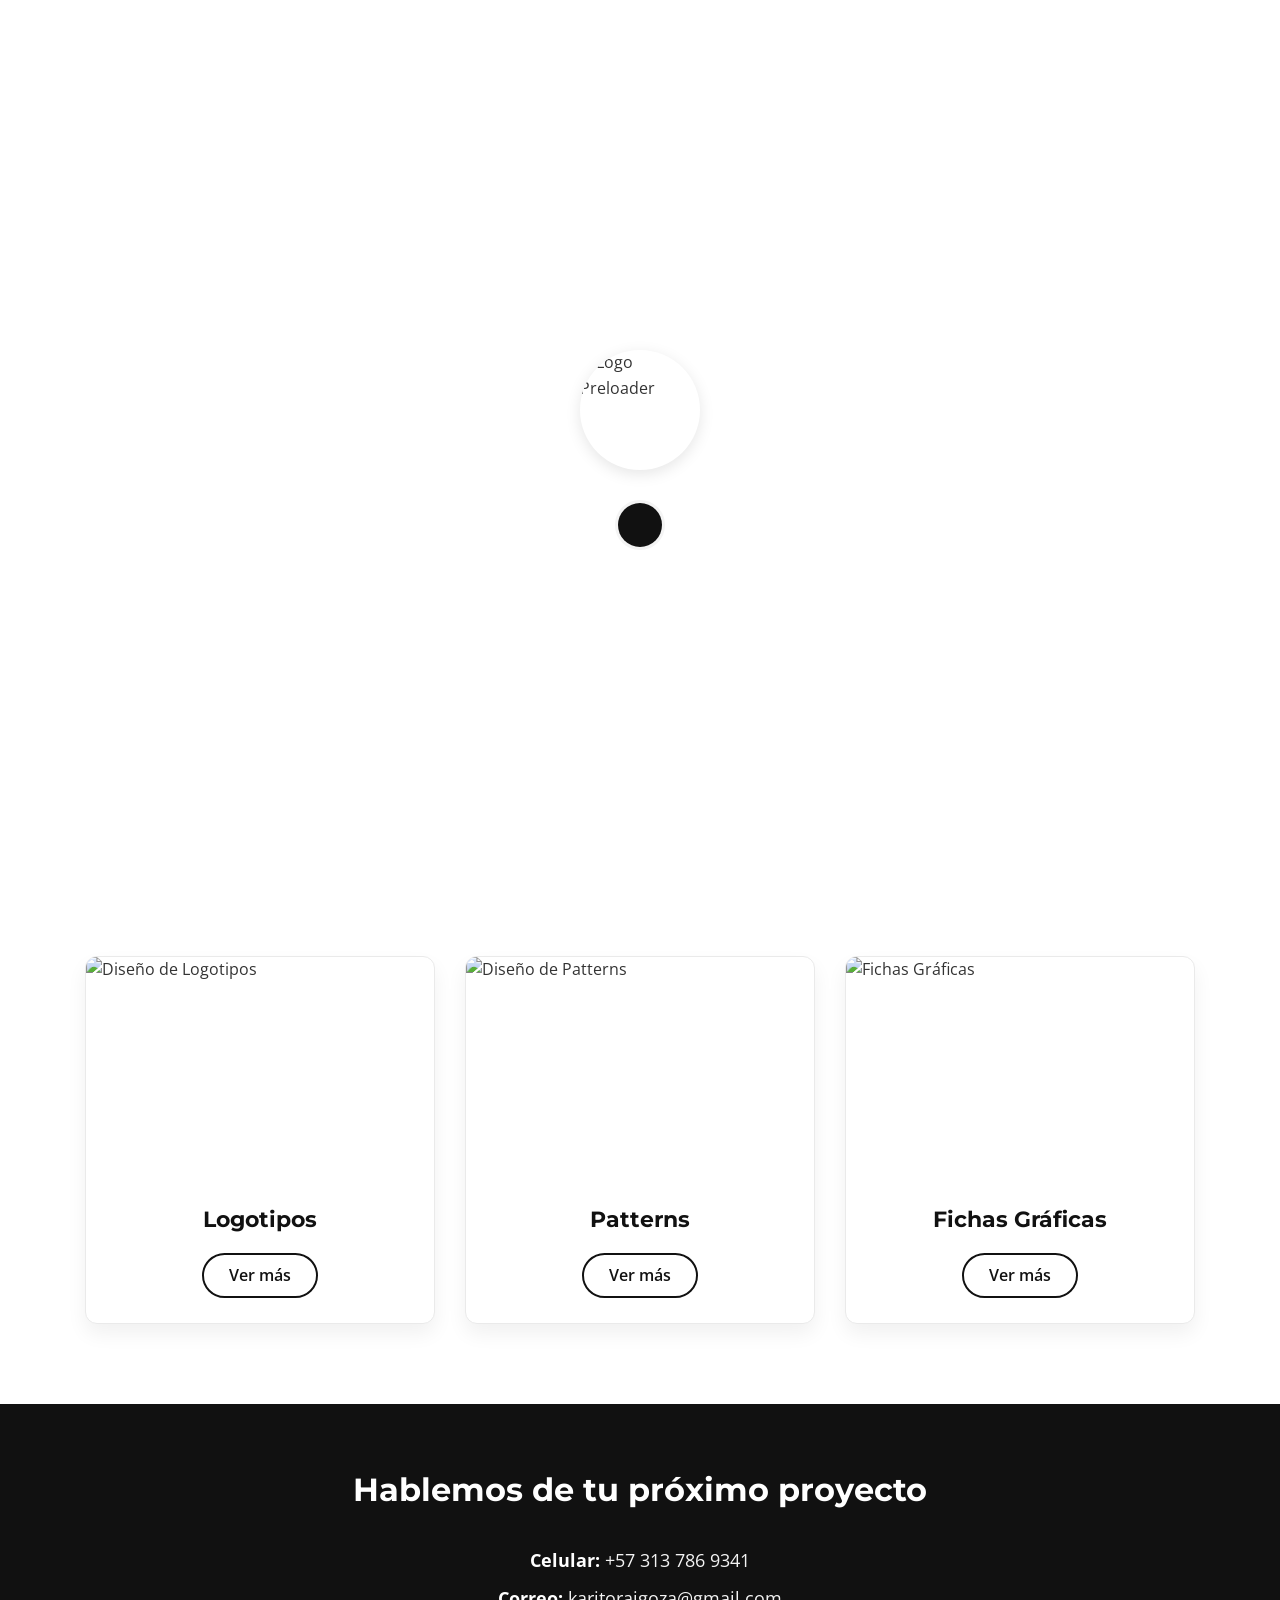
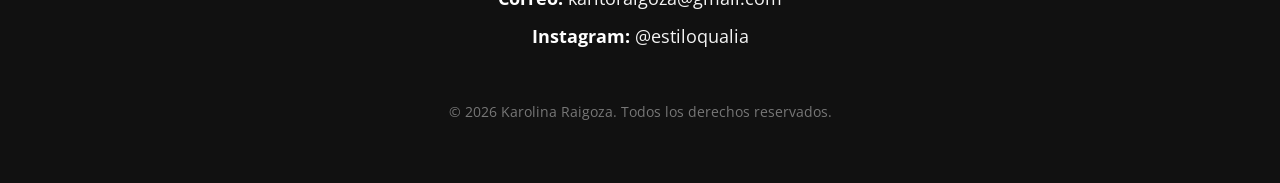
==== index.html @ fbf019b7 "Portafolio" ====
<!DOCTYPE html>
<html lang="es">

<head>
    <meta charset="UTF-8">
    <meta name="viewport" content="width=device-width, initial-scale=1.0">
    <title>Karolina Raigoza | Portafolio Profesional</title>

    <!-- Fuentes modernas de Google Fonts -->
    <link rel="preconnect" href="https://fonts.googleapis.com">
    <link rel="preconnect" href="https://fonts.gstatic.com" crossorigin>
    <link
        href="https://fonts.googleapis.com/css2?family=Montserrat:wght@300;500;700&family=Open+Sans:wght@400;600&display=swap"
        rel="stylesheet">

    <!-- Enlace a la hoja de estilos -->
    <link rel="stylesheet" href="css/estilo.css">
</head>

<body>

    <!-- PRELOADER -->
    <div id="preloader">
        <img src="https://images.unsplash.com/photo-1618005182384-a83a8bd57fbe?q=80&w=400&auto=format&fit=crop"
            alt="Logo Preloader" class="preloader-img">
        <div class="spinner-circle">
            <div class="spinner-fill"></div>
        </div>
    </div>

    <!-- HEADER -->
    <header>
        <div class="header-container">
            <a href="index.html" class="logo">
                <img src="https://images.unsplash.com/photo-1599305445671-ac291c95aaa9?q=80&w=150&auto=format&fit=crop"
                    alt="Logo Karolina">
            </a>

            <!-- NUEVO: Botón de menú hamburguesa -->
            <div class="menu-toggle" id="mobile-menu">
                <span class="bar"></span>
                <span class="bar"></span>
                <span class="bar"></span>
            </div>

            <nav>
                <ul class="menu">
                    <li><a href="index.html">Quién soy</a></li>
                    <li><a href="logotipos.html">Logotipos</a></li>
                    <li><a href="patterns.html">Patterns</a></li>
                    <li><a href="fichas-graficas.html">Fichas gráficas</a></li>
                    <li><a href="#contacto" class="nav-contacto">Contacto</a></li>
                </ul>
            </nav>
        </div>
    </header>

    <!-- MAIN CONTENT -->
    <main>
        <!-- HERO SECTION -->
        <section id="quien-soy" class="hero">
            <div class="hero-content">
                <h1>Transformando ideas en <span>Diseño visual</span></h1>
                <p>Hola, soy Karolina... con una trayectoria de 14 años en el campo de diseño gráfico, me especializo
                    en técnicas avanzadas como apliques para pedrería, corte láser, sublimación, y la creación de
                    diseños para estampación en DTF y vinilo textil, creación de logotipos y piezas gráficas. Mi enfoque apasionado y creativo se
                    centra en la innovación textil, combinando arte y técnica para desarrollar soluciones visuales
                    impactantes y funcionales que elevan tu marca al siguiente nivel.
                    <br>
                    <br>
                    <strong>¡Bienvenidos a mi espacio creativo!</strong> </p>
                <a href="#contacto" class="btn-cta">Contáctame</a>
            </div>
        </section>

        <!-- PORTAFOLIO SECTION (TARJETAS) -->
        <section id="portafolio" class="seccion-tarjetas">
            <h2>Mi Trabajo</h2>
            <div class="cards-container">

                <!-- Tarjeta 1 -->
                <div class="card" id="logotipos">
                    <div class="card-img-box">
                        <img src="https://images.unsplash.com/photo-1626785774573-4b799315345d?q=80&w=600&auto=format&fit=crop"
                            alt="Diseño de Logotipos">
                    </div>
                    <div class="card-body">
                        <h3>Logotipos</h3>
                        <a href="logotipos.html" class="btn-ver-mas">Ver más</a>
                    </div>
                </div>

                <!-- Tarjeta 2 -->
                <div class="card" id="patterns">
                    <div class="card-img-box">
                        <img src="https://images.unsplash.com/photo-1550684848-fac1c5b4e853?q=80&w=600&auto=format&fit=crop"
                            alt="Diseño de Patterns">
                    </div>
                    <div class="card-body">
                        <h3>Patterns</h3>
                        <a href="patterns.html" class="btn-ver-mas">Ver más</a>
                    </div>
                </div>

                <!-- Tarjeta 3 -->
                <div class="card" id="fichas-graficas">
                    <div class="card-img-box">
                        <img src="https://images.unsplash.com/photo-1581291518633-83b4ebd1d83e?q=80&w=600&auto=format&fit=crop"
                            alt="Fichas Gráficas">
                    </div>
                    <div class="card-body">
                        <h3>Fichas Gráficas</h3>
                        <a href="fichas-graficas.html" class="btn-ver-mas">Ver más</a>
                    </div>
                </div>

            </div>
        </section>
    </main>

    <!-- FOOTER (CONTACTO) -->
    <footer id="contacto">
        <div class="footer-content">
            <h2>Hablemos de tu próximo proyecto</h2>
            <div class="info-contacto">
                <p><strong>Celular:</strong> <a href="https://wa.me/573137869341" target="_blank">+57 313 786 9341</a>
                </p>
                <p><strong>Correo:</strong> <a href="mailto:karitoraigoza@gmail.com">karitoraigoza@gmail.com</a></p>
                <p><strong>Instagram:</strong> <a href="https://instagram.com/estiloqualia"
                        target="_blank">@estiloqualia</a></p>
            </div>
            <div class="copyright">
                <p>&copy; 2026 Karolina Raigoza. Todos los derechos reservados.</p>
            </div>
        </div>
    </footer>

    <!-- Enlace al Script -->
    <script src="js/javascript.js"></script>
</body>

</html>
---- css/estilo.css ----
/* --- VARIABLES Y RESET (Mismo que antes) --- */
:root {
    --color-negro: #111111;
    --color-gris-oscuro: #333333;
    --color-gris-medio: #777777;
    --color-gris-claro: #f4f4f4;
    --color-blanco: #ffffff;
    --fuente-titulos: 'Montserrat', sans-serif;
    --fuente-textos: 'Open Sans', sans-serif;
}

* {
    margin: 0;
    padding: 0;
    box-sizing: border-box;
}

html {
    scroll-behavior: smooth;
}

body {
    font-family: var(--fuente-textos);
    background-color: var(--color-blanco);
    color: var(--color-gris-oscuro);
    line-height: 1.6;
}

a {
    text-decoration: none;
    color: inherit;
    transition: color 0.3s ease;
}

/* --- PRELOADER (Mismo que antes) --- */
#preloader {
    position: fixed;
    top: 0;
    left: 0;
    width: 100%;
    height: 100vh;
    background-color: var(--color-blanco);
    z-index: 9999;
    display: flex;
    flex-direction: column;
    justify-content: center;
    align-items: center;
    gap: 30px;
    transition: opacity 0.5s ease, visibility 0.5s ease;
}

.preloader-img {
    width: 120px;
    height: 120px;
    border-radius: 50%;
    object-fit: cover;
    box-shadow: 0 4px 15px rgba(0, 0, 0, 0.1);
}

.spinner-circle {
    width: 50px;
    height: 50px;
    border: 3px solid var(--color-gris-claro);
    border-radius: 50%;
    position: relative;
    overflow: hidden;
}

.spinner-fill {
    position: absolute;
    bottom: 0;
    left: 0;
    width: 100%;
    height: 0%;
    background-color: var(--color-negro);
    animation: rellenar 2s linear forwards;
}

@keyframes rellenar {
    0% {
        height: 0%;
    }

    100% {
        height: 100%;
    }
}

/* --- HEADER (Mismo que antes) --- */
header {
    background-color: var(--color-blanco);
    box-shadow: 0 2px 10px rgba(0, 0, 0, 0.05);
    position: sticky;
    top: 0;
    z-index: 100;
}

.header-container {
    max-width: 1200px;
    margin: 0 auto;
    padding: 15px 20px;
    display: flex;
    justify-content: space-between;
    align-items: center;
}

.logo img {
    height: 40px;
    border-radius: 5px;
}

.menu {
    list-style: none;
    display: flex;
    gap: 25px;
    align-items: center;
}

.menu a {
    font-family: var(--fuente-titulos);
    font-weight: 500;
    font-size: 0.95rem;
}

.menu a:hover {
    color: var(--color-negro);
}

.nav-contacto {
    background-color: var(--color-negro);
    color: var(--color-blanco) !important;
    padding: 8px 16px;
    border-radius: 20px;
    transition: background-color 0.3s ease;
}

.nav-contacto:hover {
    background-color: var(--color-gris-oscuro);
}

/* --- HERO (Página Principal) --- */
.hero {
    background-color: var(--color-gris-claro);
    padding: 120px 20px;
    text-align: center;
    display: flex;
    justify-content: center;
    align-items: center;
}

.hero-interior {
    padding: 80px 20px;
}

/* Ajuste de altura para páginas interiores */
.hero-content {
    max-width: 700px;
    display: flex;
    flex-direction: column;
    align-items: center;
    gap: 20px;
}

.hero h1 {
    font-family: var(--fuente-titulos);
    font-size: 3rem;
    color: var(--color-negro);
    line-height: 1.2;
}

.hero h1 span {
    color: var(--color-gris-medio);
    display: block;
}

.hero p {
    font-size: 1.1rem;
    color: var(--color-gris-oscuro);
    margin-bottom: 10px;
}

.btn-cta {
    display: inline-block;
    background-color: var(--color-negro);
    color: var(--color-blanco);
    padding: 15px 35px;
    font-family: var(--fuente-titulos);
    font-weight: 700;
    border-radius: 30px;
    text-transform: uppercase;
    letter-spacing: 1px;
    transition: transform 0.3s ease, background-color 0.3s ease;
}

.btn-cta:hover {
    background-color: var(--color-gris-oscuro);
    transform: translateY(-3px);
}

/* --- PORTAFOLIO TARJETAS (Página Principal) --- */
.seccion-tarjetas {
    max-width: 1200px;
    margin: 80px auto;
    padding: 0 20px;
}

.seccion-tarjetas h2 {
    font-family: var(--fuente-titulos);
    font-size: 2.2rem;
    color: var(--color-negro);
    text-align: center;
    margin-bottom: 50px;
}

.cards-container {
    display: flex;
    gap: 30px;
    justify-content: center;
    flex-wrap: wrap;
}

.card {
    background-color: var(--color-blanco);
    flex: 1 1 300px;
    max-width: 350px;
    border-radius: 12px;
    overflow: hidden;
    box-shadow: 0 10px 20px rgba(0, 0, 0, 0.06);
    transition: transform 0.4s ease, box-shadow 0.4s ease;
    display: flex;
    flex-direction: column;
    border: 1px solid #eaeaea;
}

.card:hover {
    transform: translateY(-10px);
    box-shadow: 0 15px 30px rgba(0, 0, 0, 0.12);
}

.card-img-box {
    width: 100%;
    height: 220px;
    overflow: hidden;
}

.card-img-box img {
    width: 100%;
    height: 100%;
    object-fit: cover;
    transition: transform 0.5s ease;
}

.card:hover .card-img-box img {
    transform: scale(1.05);
}

.card-body {
    padding: 25px;
    display: flex;
    flex-direction: column;
    align-items: center;
    gap: 15px;
    flex-grow: 1;
}

.card-body h3 {
    font-family: var(--fuente-titulos);
    font-size: 1.4rem;
    color: var(--color-negro);
}

.btn-ver-mas {
    border: 2px solid var(--color-negro);
    color: var(--color-negro);
    padding: 8px 25px;
    border-radius: 25px;
    font-weight: 600;
    transition: background-color 0.3s ease, color 0.3s ease;
    margin-top: auto;
}

.btn-ver-mas:hover {
    background-color: var(--color-negro);
    color: var(--color-blanco);
}

/* --- GALERÍA (Páginas Interiores) --- */
.galeria-seccion {
    max-width: 1200px;
    margin: 60px auto;
    padding: 0 20px;
}

.galeria-container {
    display: grid;
    grid-template-columns: repeat(auto-fill, minmax(250px, 1fr));
    gap: 20px;
}

.galeria-item {
    border-radius: 10px;
    overflow: hidden;
    cursor: pointer;
    height: 250px;
    background-color: var(--color-gris-claro);
    position: relative;
}

.galeria-item img {
    width: 100%;
    height: 100%;
    object-fit: cover;
    transition: transform 0.4s ease, filter 0.4s ease;
}

.galeria-item:hover img {
    transform: scale(1.08);
    filter: brightness(0.8);
}

/* --- LIGHTBOX (POP-UP GALERÍA) --- */
.lightbox {
    display: none;
    position: fixed;
    z-index: 9999;
    padding-top: 50px;
    left: 0;
    top: 0;
    width: 100%;
    height: 100%;
    overflow: auto;
    background-color: rgba(17, 17, 17, 0.95);
    justify-content: center;
    align-items: center;
    flex-direction: column;
}

.lightbox-content {
    max-width: 90%;
    max-height: 80vh;
    border-radius: 8px;
    box-shadow: 0 10px 30px rgba(0, 0, 0, 0.5);
    object-fit: contain;
    animation: aparecer 0.3s ease;
}

@keyframes aparecer {
    from {
        transform: scale(0.8);
        opacity: 0;
    }

    to {
        transform: scale(1);
        opacity: 1;
    }
}

/* Botones Lightbox */
.lightbox-close {
    position: absolute;
    top: 20px;
    right: 35px;
    color: var(--color-blanco);
    font-size: 40px;
    font-weight: bold;
    cursor: pointer;
    transition: color 0.3s ease;
}

.lightbox-close:hover {
    color: var(--color-gris-medio);
}

.lightbox-prev,
.lightbox-next {
    cursor: pointer;
    position: absolute;
    top: 50%;
    width: auto;
    padding: 16px;
    margin-top: -50px;
    color: var(--color-blanco);
    font-weight: bold;
    font-size: 30px;
    background-color: rgba(0, 0, 0, 0.5);
    border: none;
    border-radius: 50%;
    user-select: none;
    transition: background-color 0.3s ease;
}

.lightbox-prev {
    left: 5%;
}

.lightbox-next {
    right: 5%;
}

.lightbox-prev:hover,
.lightbox-next:hover {
    background-color: rgba(0, 0, 0, 0.9);
}

/* --- FOOTER (Mismo que antes) --- */
footer {
    background-color: var(--color-negro);
    color: var(--color-blanco);
    padding: 60px 20px;
    text-align: center;
    display: flex;
    justify-content: center;
}

.footer-content {
    max-width: 800px;
    display: flex;
    flex-direction: column;
    gap: 30px;
}

.footer-content h2 {
    font-family: var(--fuente-titulos);
    font-size: 2rem;
    color: var(--color-blanco);
}

.info-contacto {
    display: flex;
    flex-direction: column;
    gap: 10px;
    font-size: 1.1rem;
}

.info-contacto a {
    color: var(--color-gris-claro);
}

.info-contacto a:hover {
    color: var(--color-gris-medio);
}

.copyright {
    margin-top: 20px;
    font-size: 0.9rem;
    color: var(--color-gris-medio);
}

/* --- MENU HAMBURGUESA (Por defecto oculto en PC) --- */
.menu-toggle {
    display: none;
    flex-direction: column;
    cursor: pointer;
    gap: 6px;
    z-index: 1000;
}

.menu-toggle .bar {
    width: 30px;
    height: 3px;
    background-color: var(--color-negro);
    border-radius: 3px;
    transition: all 0.3s ease;
}

/* --- RESPONSIVE --- */
@media (max-width: 768px) {
    /* Mostrar el botón hamburguesa y asegurar que esté a la derecha */
    .menu-toggle {
        display: flex;
        margin-left: auto; 
    }

    /* Convertir el menú en un panel desplegable que entra por la DERECHA */
    .menu {
        position: fixed;
        top: 0;
        right: -100%; /* Oculto fuera de la pantalla a la derecha */
        left: auto;   /* Anulamos cualquier posicionamiento izquierdo */
        width: 80%;
        max-width: 300px;
        height: 100vh;
        background-color: var(--color-blanco);
        flex-direction: column;
        justify-content: center;
        align-items: center;
        gap: 40px;
        box-shadow: -10px 0 20px rgba(0,0,0,0.1); /* Sombra hacia la izquierda */
        transition: right 0.4s ease; /* Animación ahora en 'right' */
        z-index: 999;
    }

    /* Clase activa que desliza el menú hacia adentro */
    .menu.active {
        right: 0;
    }

    .hero h1 { font-size: 2.2rem; }
    .galeria-container { grid-template-columns: repeat(auto-fill, minmax(150px, 1fr)); }
    .galeria-item { height: 150px; }
    .lightbox-prev, .lightbox-next { font-size: 20px; padding: 12px; }

    /* Animación del ícono hamburguesa convirtiéndose en "X" */
    .menu-toggle.is-active .bar:nth-child(2) { opacity: 0; }
    .menu-toggle.is-active .bar:nth-child(1) { transform: translateY(9px) rotate(45deg); }
    .menu-toggle.is-active .bar:nth-child(3) { transform: translateY(-9px) rotate(-45deg); }
}
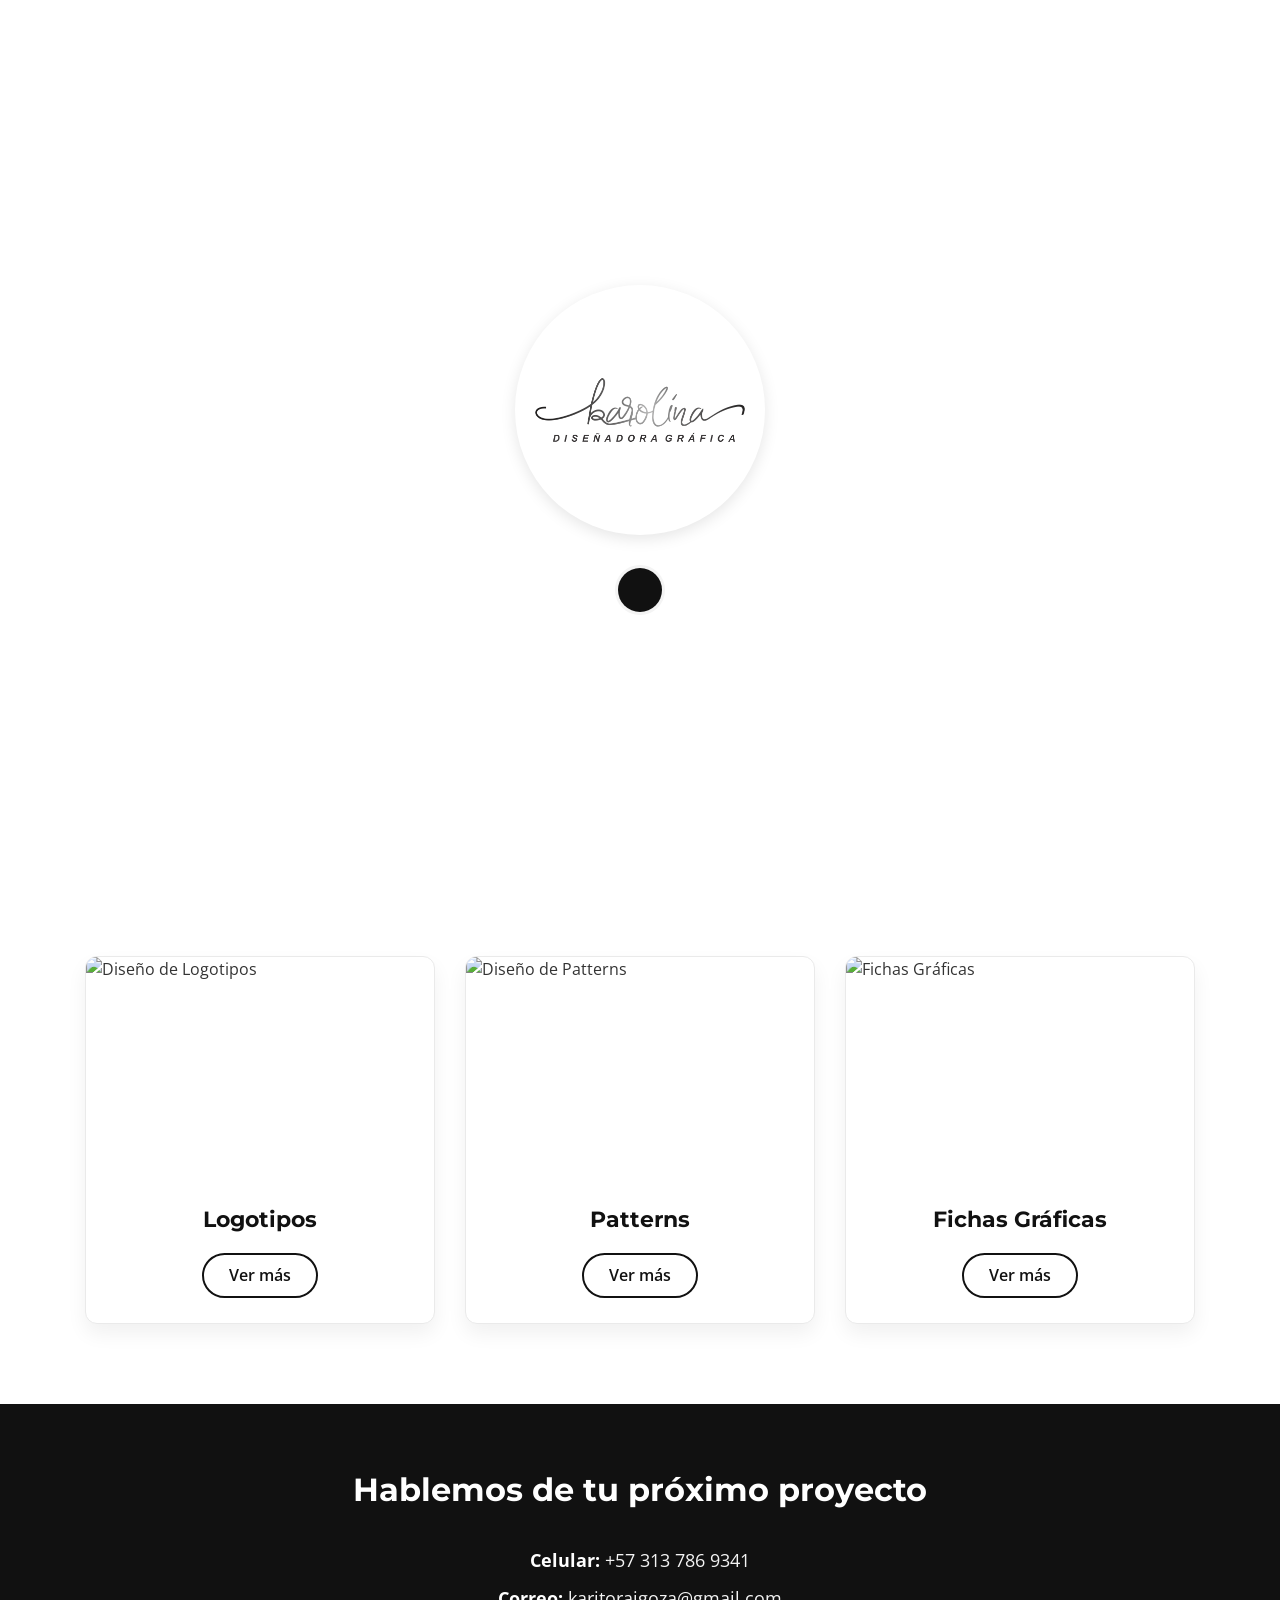
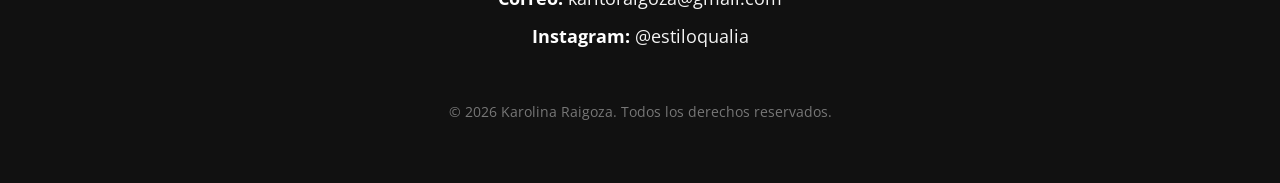
==== commit 8f737d5e: "Portafolio" ====
--- a/index.html
+++ b/index.html
@@ -21,7 +21,7 @@
 
     <!-- PRELOADER -->
     <div id="preloader">
-        <img src="https://images.unsplash.com/photo-1618005182384-a83a8bd57fbe?q=80&w=400&auto=format&fit=crop"
+        <img src="img/portada/logo_kr2.png"
             alt="Logo Preloader" class="preloader-img">
         <div class="spinner-circle">
             <div class="spinner-fill"></div>
--- a/css/estilo.css
+++ b/css/estilo.css
@@ -50,8 +50,8 @@
 }
 
 .preloader-img {
-    width: 120px;
-    height: 120px;
+    width: 250px;
+    height: 250px;
     border-radius: 50%;
     object-fit: cover;
     box-shadow: 0 4px 15px rgba(0, 0, 0, 0.1);
@@ -311,6 +311,8 @@
     height: 100%;
     object-fit: cover;
     transition: transform 0.4s ease, filter 0.4s ease;
+    border: #111111 solid 1px;
+    border-radius: 10px;
 }
 
 .galeria-item:hover img {
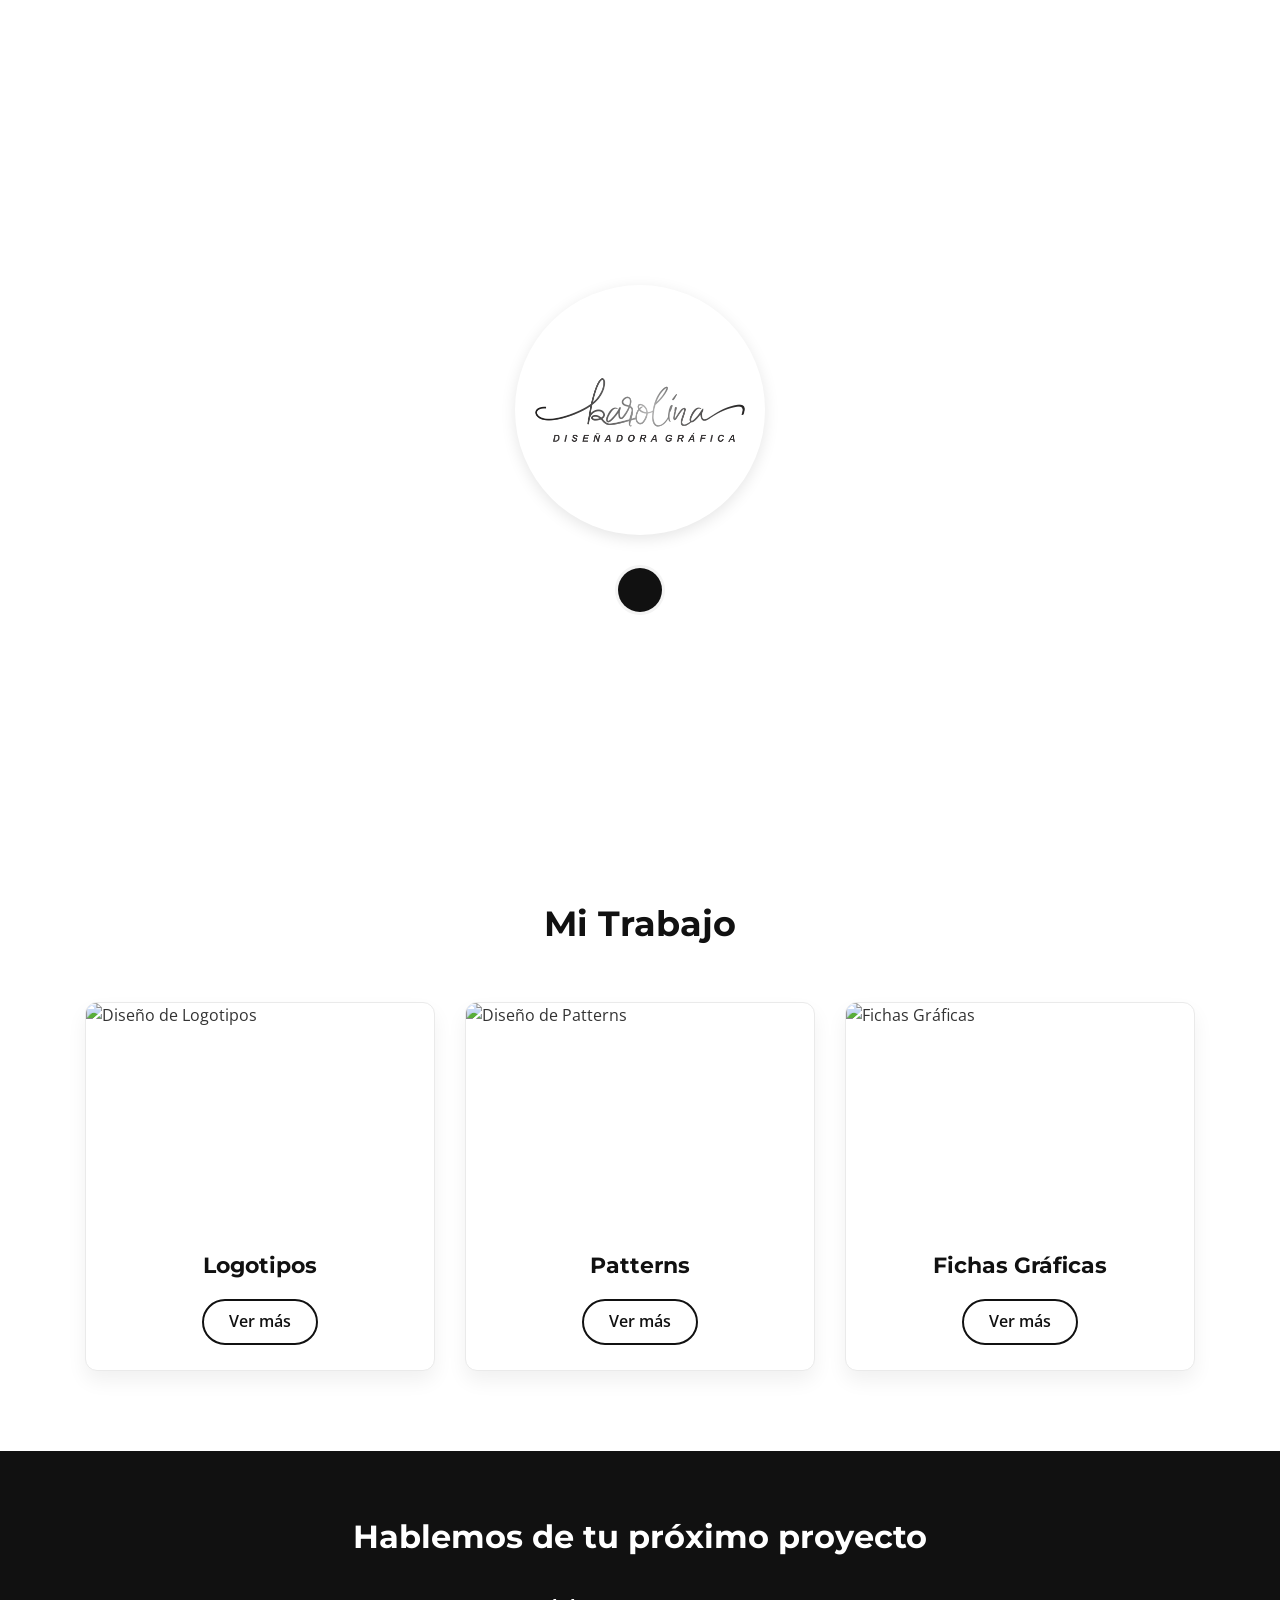
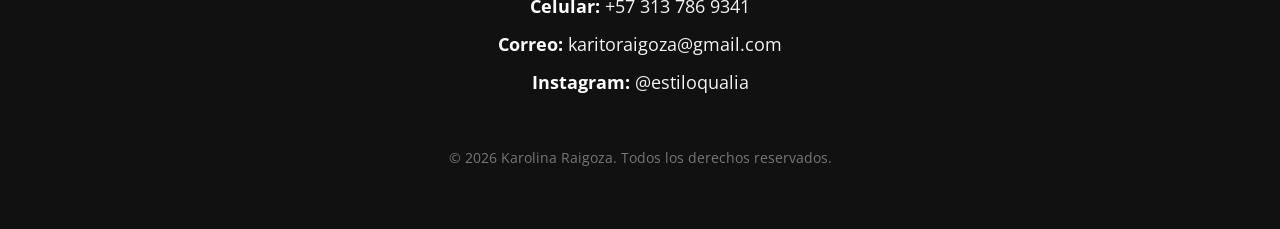
==== commit 507231e4: "Actualización logotipo" ====
--- a/index.html
+++ b/index.html
@@ -21,8 +21,7 @@
 
     <!-- PRELOADER -->
     <div id="preloader">
-        <img src="img/portada/logo_kr2.png"
-            alt="Logo Preloader" class="preloader-img">
+        <img src="img/portada/logo_kr2.png" alt="Logo Preloader" class="preloader-img">
         <div class="spinner-circle">
             <div class="spinner-fill"></div>
         </div>
@@ -32,8 +31,7 @@
     <header>
         <div class="header-container">
             <a href="index.html" class="logo">
-                <img src="https://images.unsplash.com/photo-1599305445671-ac291c95aaa9?q=80&w=150&auto=format&fit=crop"
-                    alt="Logo Karolina">
+                <img src="img/portada/logo_kr2.png" alt="Logo Karolina">
             </a>
 
             <!-- NUEVO: Botón de menú hamburguesa -->
@@ -63,12 +61,14 @@
                 <h1>Transformando ideas en <span>Diseño visual</span></h1>
                 <p>Hola, soy Karolina... con una trayectoria de 14 años en el campo de diseño gráfico, me especializo
                     en técnicas avanzadas como apliques para pedrería, corte láser, sublimación, y la creación de
-                    diseños para estampación en DTF y vinilo textil, creación de logotipos y piezas gráficas. Mi enfoque apasionado y creativo se
+                    diseños para estampación en DTF y vinilo textil, creación de logotipos y piezas gráficas. Mi enfoque
+                    apasionado y creativo se
                     centra en la innovación textil, combinando arte y técnica para desarrollar soluciones visuales
                     impactantes y funcionales que elevan tu marca al siguiente nivel.
                     <br>
                     <br>
-                    <strong>¡Bienvenidos a mi espacio creativo!</strong> </p>
+                    <strong>¡Bienvenidos a mi espacio creativo!</strong>
+                </p>
                 <a href="#contacto" class="btn-cta">Contáctame</a>
             </div>
         </section>
@@ -123,8 +123,7 @@
         <div class="footer-content">
             <h2>Hablemos de tu próximo proyecto</h2>
             <div class="info-contacto">
-                <p><strong>Celular:</strong> <a href="https://wa.me/573137869341" target="_blank">+57 313 786 9341</a>
-                </p>
+                <p><strong>Celular:</strong> <a href="https://wa.me/573137869341" target="_blank">+57 313 786 9341</a></p>
                 <p><strong>Correo:</strong> <a href="mailto:karitoraigoza@gmail.com">karitoraigoza@gmail.com</a></p>
                 <p><strong>Instagram:</strong> <a href="https://instagram.com/estiloqualia"
                         target="_blank">@estiloqualia</a></p>
--- a/css/estilo.css
+++ b/css/estilo.css
@@ -105,8 +105,11 @@
 }
 
 .logo img {
-    height: 40px;
-    border-radius: 5px;
+    display: block;
+    width: 350px;
+    height: 72px;
+    object-fit: cover;
+    object-position: center;
 }
 
 .menu {
@@ -468,18 +471,25 @@
 
 /* --- RESPONSIVE --- */
 @media (max-width: 768px) {
+    .logo img {
+        width: 290px;
+        height: 58px;
+    }
+
     /* Mostrar el botón hamburguesa y asegurar que esté a la derecha */
     .menu-toggle {
         display: flex;
-        margin-left: auto; 
+        margin-left: auto;
     }
 
     /* Convertir el menú en un panel desplegable que entra por la DERECHA */
     .menu {
         position: fixed;
         top: 0;
-        right: -100%; /* Oculto fuera de la pantalla a la derecha */
-        left: auto;   /* Anulamos cualquier posicionamiento izquierdo */
+        right: -100%;
+        /* Oculto fuera de la pantalla a la derecha */
+        left: auto;
+        /* Anulamos cualquier posicionamiento izquierdo */
         width: 80%;
         max-width: 300px;
         height: 100vh;
@@ -488,8 +498,10 @@
         justify-content: center;
         align-items: center;
         gap: 40px;
-        box-shadow: -10px 0 20px rgba(0,0,0,0.1); /* Sombra hacia la izquierda */
-        transition: right 0.4s ease; /* Animación ahora en 'right' */
+        box-shadow: -10px 0 20px rgba(0, 0, 0, 0.1);
+        /* Sombra hacia la izquierda */
+        transition: right 0.4s ease;
+        /* Animación ahora en 'right' */
         z-index: 999;
     }
 
@@ -498,13 +510,34 @@
         right: 0;
     }
 
-    .hero h1 { font-size: 2.2rem; }
-    .galeria-container { grid-template-columns: repeat(auto-fill, minmax(150px, 1fr)); }
-    .galeria-item { height: 150px; }
-    .lightbox-prev, .lightbox-next { font-size: 20px; padding: 12px; }
+    .hero h1 {
+        font-size: 2.2rem;
+    }
+
+    .galeria-container {
+        grid-template-columns: repeat(auto-fill, minmax(150px, 1fr));
+    }
+
+    .galeria-item {
+        height: 150px;
+    }
+
+    .lightbox-prev,
+    .lightbox-next {
+        font-size: 20px;
+        padding: 12px;
+    }
 
     /* Animación del ícono hamburguesa convirtiéndose en "X" */
-    .menu-toggle.is-active .bar:nth-child(2) { opacity: 0; }
-    .menu-toggle.is-active .bar:nth-child(1) { transform: translateY(9px) rotate(45deg); }
-    .menu-toggle.is-active .bar:nth-child(3) { transform: translateY(-9px) rotate(-45deg); }
+    .menu-toggle.is-active .bar:nth-child(2) {
+        opacity: 0;
+    }
+
+    .menu-toggle.is-active .bar:nth-child(1) {
+        transform: translateY(9px) rotate(45deg);
+    }
+
+    .menu-toggle.is-active .bar:nth-child(3) {
+        transform: translateY(-9px) rotate(-45deg);
+    }
 }
